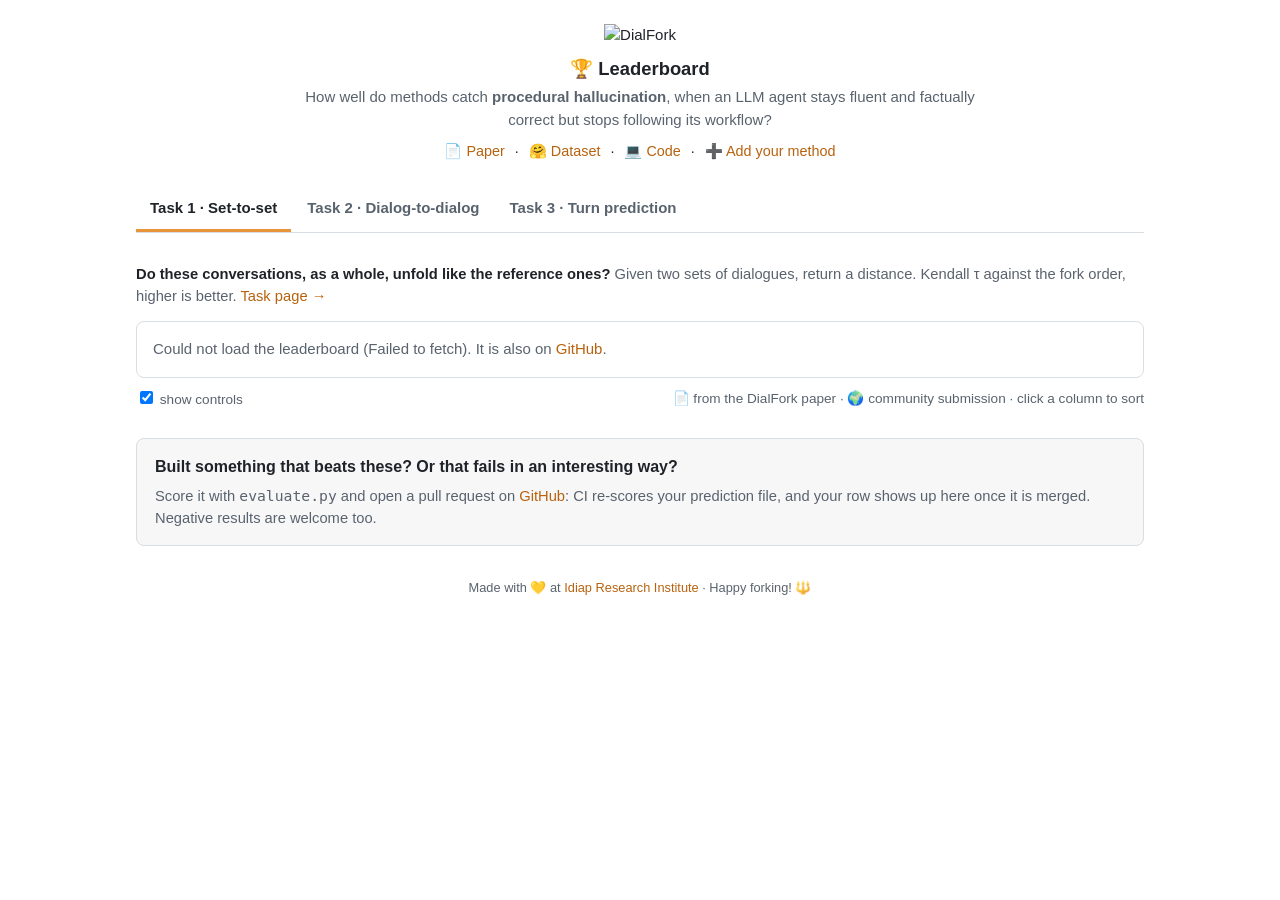
==== leaderboard/space/index.html @ ddd84428 "Add a single source for the leaderboard, and its Hugging Face Space leaderboard/v1.json holds every " ====
<!doctype html>
<!--
SPDX-FileCopyrightText: Copyright © 2026 Idiap Research Institute
SPDX-FileContributor: Sergio Burdisso <sergio.burdisso@idiap.ch>
SPDX-License-Identifier: MIT
-->
<html lang="en">
<head>
<meta charset="utf-8">
<meta name="viewport" content="width=device-width, initial-scale=1">
<title>DialFork Leaderboard</title>
<style>
  :root {
    --bg: #ffffff; --panel: #f7f7f8; --text: #1f2328; --muted: #59636e; --border: #d8dee4;
    --accent: #e8943a; --accent-soft: #fdf1e3; --gold: #ffcc33; --link: #b8620e; --row-hover: #fafafa;
  }
  @media (prefers-color-scheme: dark) {
    :root {
      --bg: #0d1117; --panel: #161b22; --text: #e6edf3; --muted: #9198a1; --border: #30363d;
      --accent: #f0a04b; --accent-soft: #2b2113; --gold: #ffcc33; --link: #f0a04b; --row-hover: #1b2129;
    }
  }
  * { box-sizing: border-box; }
  body { margin: 0; background: var(--bg); color: var(--text);
         font: 15px/1.5 -apple-system, BlinkMacSystemFont, "Segoe UI", Roboto, "Helvetica Neue", Arial, sans-serif; }
  .wrap { max-width: 1040px; margin: 0 auto; padding: 24px 16px 48px; }
  a { color: var(--link); text-decoration: none; }
  a:hover { text-decoration: underline; }
  header { text-align: center; margin-bottom: 20px; }
  header img { width: 300px; max-width: 80%; }
  .banner-dark { display: none; }
  @media (prefers-color-scheme: dark) { .banner-light { display: none; } .banner-dark { display: inline; } }
  header h1 { font-size: 1.15rem; font-weight: 600; margin: 8px 0 4px; }
  header p { color: var(--muted); margin: 0 auto; max-width: 680px; }
  .links { margin-top: 10px; font-size: .9rem; }
  .links a { margin: 0 6px; }
  .bar { display: flex; flex-wrap: wrap; gap: 8px; align-items: center; justify-content: space-between;
         border-bottom: 1px solid var(--border); margin-top: 24px; }
  .tabs { display: flex; gap: 2px; overflow-x: auto; }
  .tab { background: none; border: 0; border-bottom: 3px solid transparent; color: var(--muted);
         padding: 10px 14px; font: inherit; font-weight: 600; cursor: pointer; white-space: nowrap; }
  .tab:hover { color: var(--text); }
  .tab[aria-selected="true"] { color: var(--text); border-bottom-color: var(--accent); }
  @media (max-width: 600px) {
    .tab .long, .opt, .rank { display: none; }
    th, td { padding: 8px 6px; }
    th, td.method { white-space: normal; }
  }
  .release { color: var(--muted); font-size: .85rem; padding: 6px 0; }
  .release select { font: inherit; color: var(--text); background: var(--panel); border: 1px solid var(--border);
                    border-radius: 6px; padding: 2px 6px; }
  .sub { display: flex; flex-wrap: wrap; gap: 6px; margin: 16px 0 4px; }
  .pill { font: inherit; font-size: .88rem; padding: 4px 12px; border-radius: 999px; cursor: pointer;
          border: 1px solid var(--border); background: var(--panel); color: var(--muted); }
  .pill[aria-pressed="true"] { background: var(--accent-soft); border-color: var(--accent); color: var(--text); }
  .about { color: var(--muted); font-size: .92rem; margin: 14px 0; }
  .about b { color: var(--text); font-weight: 600; }
  .scroll { overflow-x: auto; border: 1px solid var(--border); border-radius: 8px; }
  table { border-collapse: collapse; width: 100%; font-size: .92rem; }
  th, td { padding: 8px 12px; text-align: left; white-space: nowrap; border-bottom: 1px solid var(--border); }
  th { background: var(--panel); font-weight: 600; font-size: .85rem; color: var(--muted); user-select: none; }
  th.sortable { cursor: pointer; }
  th.sortable:hover { color: var(--text); }
  th .arrow { display: inline-block; width: 1em; color: var(--accent); }
  td.num, th.num { text-align: right; font-variant-numeric: tabular-nums; }
  td.main { font-weight: 700; }
  tbody tr:hover { background: var(--row-hover); }
  tbody tr:last-child td { border-bottom: 0; }
  tr.control td { color: var(--muted); font-style: italic; }
  tr.best td.main { color: var(--accent); }
  .rank { color: var(--muted); width: 2.5em; }
  .tag { font-size: .75rem; font-style: normal; padding: 1px 7px; border-radius: 999px; margin-left: 6px;
         border: 1px solid var(--border); color: var(--muted); }
  .tag.community { border-color: var(--accent); color: var(--accent); }
  .tools { display: flex; justify-content: space-between; align-items: center; margin: 10px 0 0;
           font-size: .85rem; color: var(--muted); flex-wrap: wrap; gap: 8px; }
  .tools label { cursor: pointer; }
  .cta { margin-top: 28px; padding: 16px 18px; border: 1px solid var(--border); border-radius: 8px; background: var(--panel); }
  .cta h2 { font-size: 1rem; margin: 0 0 6px; }
  .cta p { margin: 0; color: var(--muted); font-size: .92rem; }
  .error { padding: 16px; border: 1px solid var(--border); border-radius: 8px; color: var(--muted); }
  footer { text-align: center; color: var(--muted); font-size: .8rem; margin-top: 32px; }
</style>
</head>
<body>
<div class="wrap">
  <header>
    <img class="banner-light" src="https://huggingface.co/datasets/DialFork/dialfork/resolve/main/assets/banner_light.png" alt="DialFork">
    <img class="banner-dark" src="https://huggingface.co/datasets/DialFork/dialfork/resolve/main/assets/banner_dark.png" alt="DialFork">
    <h1>🏆 Leaderboard</h1>
    <p>How well do methods catch <b>procedural hallucination</b>, when an LLM agent stays fluent and factually correct but stops following its workflow?</p>
    <div class="links">
      <a href="https://huggingface.co/papers/2610.21561">📄 Paper</a> ·
      <a href="https://huggingface.co/datasets/DialFork/dialfork">🤗 Dataset</a> ·
      <a href="https://github.com/idiap/dialfork">💻 Code</a> ·
      <a href="https://github.com/idiap/dialfork/blob/main/docs/leaderboard.md#how-to-add-your-method">➕ Add your method</a>
    </div>
  </header>

  <div class="bar">
    <div class="tabs" role="tablist" id="tabs"></div>
    <div class="release" id="release-box" hidden>Release <select id="release" aria-label="DialFork release"></select></div>
  </div>
  <div class="sub" id="regimes" hidden></div>
  <p class="about" id="about"></p>
  <div id="board"></div>
  <div class="tools">
    <label><input type="checkbox" id="controls" checked> show controls</label>
    <span>📄 from the DialFork paper · 🌍 community submission · click a column to sort</span>
  </div>

  <div class="cta">
    <h2>Built something that beats these? Or that fails in an interesting way?</h2>
    <p>Score it with <code>evaluate.py</code> and open a pull request on
      <a href="https://github.com/idiap/dialfork/blob/main/docs/leaderboard.md#how-to-add-your-method">GitHub</a>:
      CI re-scores your prediction file, and your row shows up here once it is merged. Negative results are welcome too.</p>
  </div>

  <footer>Made with 💛 at <a href="https://www.idiap.ch">Idiap Research Institute</a> · Happy forking! 🔱</footer>
</div>

<script>
// The leaderboard's rows live in the GitHub repo (leaderboard/<release>.json): a merged pull request shows up here.
// For a local preview, pass another location: index.html?data=../
const DATA = new URLSearchParams(location.search).get("data") || "https://raw.githubusercontent.com/idiap/dialfork/main/leaderboard/";
const RELEASES = ["v1"];
const DOCS = "https://github.com/idiap/dialfork/blob/main/docs/";
const TYPES = ["WIC", "SSPC", "GR", "CSC"];

const tau = v => v.toFixed(3).replace("-", "−");
const typeCols = TYPES.map(t => ({ head: t, get: s => s.by_type[t], fmt: tau, title: t + ": Kendall τ on this hallucination type" }));
const TASKS = {
  task1: {
    name: "Task 1", long: " · Set-to-set", page: "task1.md",
    about: "<b>Do these conversations, as a whole, unfold like the reference ones?</b> Given two sets of dialogues, return a distance. Kendall τ against the fork order, higher is better.",
    cols: [...typeCols, { head: "Avg.", get: s => s.avg, fmt: tau, main: true }],
  },
  task2: {
    name: "Task 2", long: " · Dialog-to-dialog", page: "task2.md",
    about: "<b>Did this conversation unfold like that one?</b> Given two dialogues, return a distance, e.g. for procedural retrieval. Kendall τ against the fork order, higher is better. One row per method, with its best encoder.",
    text: [{ head: "Encoder", key: "encoder" }],
    cols: [...typeCols, { head: "Avg.", get: s => s.avg, fmt: tau, main: true }],
  },
  task3: {
    name: "Task 3", long: " · Turn prediction", page: "task3.md",
    about: "<b>Where did this conversation go off-track?</b> Given a dialogue, return the turn where it first deviates, or none. On the Task 3 test split (18,241 dialogues); each regime gives a method different information, so compare within a regime.",
    text: [{ head: "Learns from", key: "learns_from" }],
    cols: [
      { head: "MAE ↓", get: s => s.hall_mae, fmt: v => v.toFixed(2), low: true, title: "Mean absolute error, in turns, on the forks (lower is better)" },
      { head: "Cov.", get: s => s.hall_cov, fmt: v => v.toFixed(2), title: "Coverage: % of forks flagged" },
      { head: "False alarms ↓", get: s => s.conf_cov, fmt: v => v.toFixed(2) + "%", low: true, title: "% of conformant dialogues flagged (lower is better)" },
      { head: "Score", get: s => s.score, fmt: v => v.toFixed(2), main: true, title: "Combines all four metrics; higher is better" },
    ],
    regimes: [
      { key: "streaming", name: "Streaming", about: "The main track: a live guardrail. The decision on turn <i>t</i> may use turns 1…<i>t</i> only." },
      { key: "non-streaming", name: "Non-streaming", about: "The decision may use the whole dialogue." },
      { key: "non-streaming+workflow", name: "Non-streaming + workflow", about: "The whole dialogue plus the ground-truth workflow: an oracle reference, rarely available in practice." },
    ],
  },
};

const state = { release: RELEASES[0], task: "task1", regime: "streaming", sort: null, controls: true };
const hash = location.hash.slice(1), hashTask = hash.split("-")[0];
if (TASKS[hashTask]) {
  state.task = hashTask;
  const reg = hash.slice(hashTask.length + 1);
  if ((TASKS[hashTask].regimes || []).some(r => r.key === reg)) state.regime = reg;
}
const cache = {};
const narrow = matchMedia("(max-width: 600px)");
const $ = id => document.getElementById(id);
const esc = s => String(s).replace(/[&<>"]/g, c => ({ "&": "&amp;", "<": "&lt;", ">": "&gt;", '"': "&quot;" })[c]);

async function load(release) {
  if (!cache[release]) {
    const r = await fetch(DATA + release + ".json", { cache: "no-cache" });
    if (!r.ok) throw new Error(r.status + " " + r.statusText);
    cache[release] = await r.json();
  }
  return cache[release];
}

function tabs() {
  $("tabs").innerHTML = Object.entries(TASKS).map(([k, t]) =>
    `<button class="tab" role="tab" data-task="${k}" aria-selected="${k === state.task}">${t.name}<span class="long">${t.long}</span></button>`).join("");
  const t = TASKS[state.task];
  $("regimes").hidden = !t.regimes;
  $("regimes").innerHTML = (t.regimes || []).map(r =>
    `<button class="pill" data-regime="${r.key}" aria-pressed="${r.key === state.regime}">${r.name}</button>`).join("");
  const reg = t.regimes && t.regimes.find(r => r.key === state.regime);
  $("about").innerHTML = t.about + (reg ? " " + reg.about : "") +
    ` <a href="${DOCS + t.page}">Task page →</a>`;
}

async function render() {
  tabs();
  history.replaceState(null, "", "#" + state.task + (TASKS[state.task].regimes ? "-" + state.regime : ""));
  let lb;
  try { lb = await load(state.release); }
  catch (e) {
    $("board").innerHTML = `<div class="error">Could not load the leaderboard (${esc(e.message)}). ` +
      `It is also on <a href="${DOCS}leaderboard.md">GitHub</a>.</div>`;
    return;
  }
  const t = TASKS[state.task];
  let rows = lb[state.task].filter(r => !t.regimes || r.regime === state.regime);
  if (!state.controls) rows = rows.filter(r => r.source !== "control");
  const mainIdx = t.cols.findIndex(c => c.main);
  const sortIdx = state.sort ? state.sort.idx : mainIdx;
  const col = t.cols[sortIdx];
  const dir = state.sort ? state.sort.dir : -1;
  const ctl = r => r.source === "control";
  rows = [...rows].sort((a, b) => (ctl(a) - ctl(b)) || dir * (col.get(a.scores) - col.get(b.scores)));
  const best = Math.max(...rows.filter(r => !ctl(r)).map(r => t.cols[mainIdx].get(r.scores)));
  const text = t.text || [];
  // on a phone, the main score comes right after the method, so the ranking is visible without scrolling
  const order = t.cols.map((c, i) => [c, i]);
  if (narrow.matches) order.unshift(...order.splice(mainIdx, 1));
  const head = `<tr><th class="rank">#</th><th>Method</th>${text.map(c => `<th class="opt">${c.head}</th>`).join("")}` +
    order.map(([c, i]) => `<th class="num sortable" data-col="${i}" title="${esc(c.title || "")}">` +
      `${c.head}<span class="arrow">${i === sortIdx ? (dir < 0 ? "▼" : "▲") : ""}</span></th>`).join("") +
    `<th class="opt">Link</th></tr>`;
  let n = 0;
  const body = rows.map(r => {
    const c = ctl(r);
    const isBest = !c && t.cols[mainIdx].get(r.scores) === best;
    const icon = r.source === "paper" ? "📄&nbsp;" : r.source === "community" ? "🌍&nbsp;" : "";
    const tag = c ? `<span class="tag">control</span>` : r.source === "community" ? `<span class="tag community">community</span>` : "";
    return `<tr class="${c ? "control" : ""}${isBest ? " best" : ""}">` +
      `<td class="rank">${c ? "" : ++n}</td><td class="method">${icon}${esc(r.method)}${tag}</td>` +
      text.map(x => `<td class="opt">${esc(r[x.key] || "–")}</td>`).join("") +
      order.map(([x]) => `<td class="num${x.main ? " main" : ""}">${x.fmt(x.get(r.scores))}</td>`).join("") +
      `<td class="opt">${r.link ? `<a href="${esc(r.link.url)}">${esc(r.link.text)}</a>` : ""}</td></tr>`;
  }).join("");
  $("board").innerHTML = `<div class="scroll"><table><thead>${head}</thead><tbody>${body}</tbody></table></div>`;
}

$("release-box").hidden = RELEASES.length < 2;  // shown once there is more than one release
$("release").innerHTML = RELEASES.map(r => `<option>${r}</option>`).join("");
$("release").onchange = e => { state.release = e.target.value; render(); };
$("controls").onchange = e => { state.controls = e.target.checked; render(); };
document.addEventListener("click", e => {
  const tab = e.target.closest("[data-task]"), reg = e.target.closest("[data-regime]"), th = e.target.closest("th[data-col]");
  if (tab) { state.task = tab.dataset.task; state.sort = null; }
  else if (reg) { state.regime = reg.dataset.regime; state.sort = null; }
  else if (th) {
    const idx = +th.dataset.col, c = TASKS[state.task].cols[idx];
    const cur = state.sort && state.sort.idx === idx ? state.sort.dir : null;
    state.sort = { idx, dir: cur === null ? (c.low ? 1 : -1) : -cur };
  } else return;
  render();
});
narrow.addEventListener("change", render);
render();
</script>
</body>
</html>
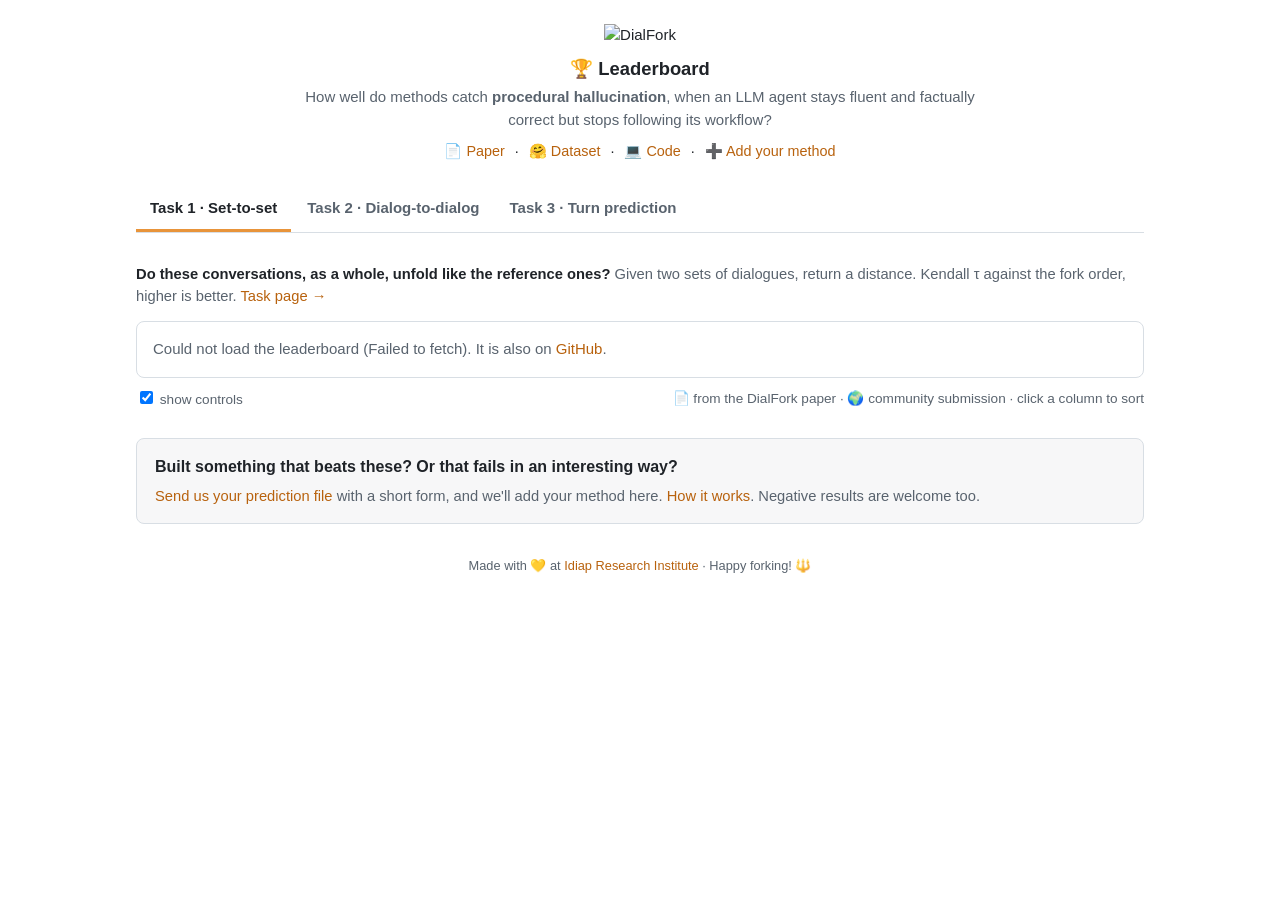
==== commit 3854b36f: "Leaderboard: submit via an issue form instead of a pull request" ====
--- a/leaderboard/space/index.html
+++ b/leaderboard/space/index.html
@@ -9,6 +9,8 @@
 <meta charset="utf-8">
 <meta name="viewport" content="width=device-width, initial-scale=1">
 <title>DialFork Leaderboard</title>
+<!-- the Space shows this page in an iframe, and the linked sites refuse to be framed: open every link in a new tab -->
+<base target="_blank">
 <style>
   :root {
     --bg: #ffffff; --panel: #f7f7f8; --text: #1f2328; --muted: #59636e; --border: #d8dee4;
@@ -111,16 +113,16 @@
 
   <div class="cta">
     <h2>Built something that beats these? Or that fails in an interesting way?</h2>
-    <p>Score it with <code>evaluate.py</code> and open a pull request on
-      <a href="https://github.com/idiap/dialfork/blob/main/docs/leaderboard.md#how-to-add-your-method">GitHub</a>:
-      CI re-scores your prediction file, and your row shows up here once it is merged. Negative results are welcome too.</p>
+    <p><a href="https://github.com/idiap/dialfork/issues/new?template=submission.yml">Send us your prediction file</a>
+      with a short form, and we'll add your method here. <a href="https://github.com/idiap/dialfork/blob/main/docs/leaderboard.md#how-to-add-your-method">How it works</a>.
+      Negative results are welcome too.</p>
   </div>
 
   <footer>Made with 💛 at <a href="https://www.idiap.ch">Idiap Research Institute</a> · Happy forking! 🔱</footer>
 </div>
 
 <script>
-// The leaderboard's rows live in the GitHub repo (leaderboard/<release>.json): a merged pull request shows up here.
+// The leaderboard's rows live in the GitHub repo (leaderboard/<release>.json): a row added there shows up here.
 // For a local preview, pass another location: index.html?data=../
 const DATA = new URLSearchParams(location.search).get("data") || "https://raw.githubusercontent.com/idiap/dialfork/main/leaderboard/";
 const RELEASES = ["v1"];
